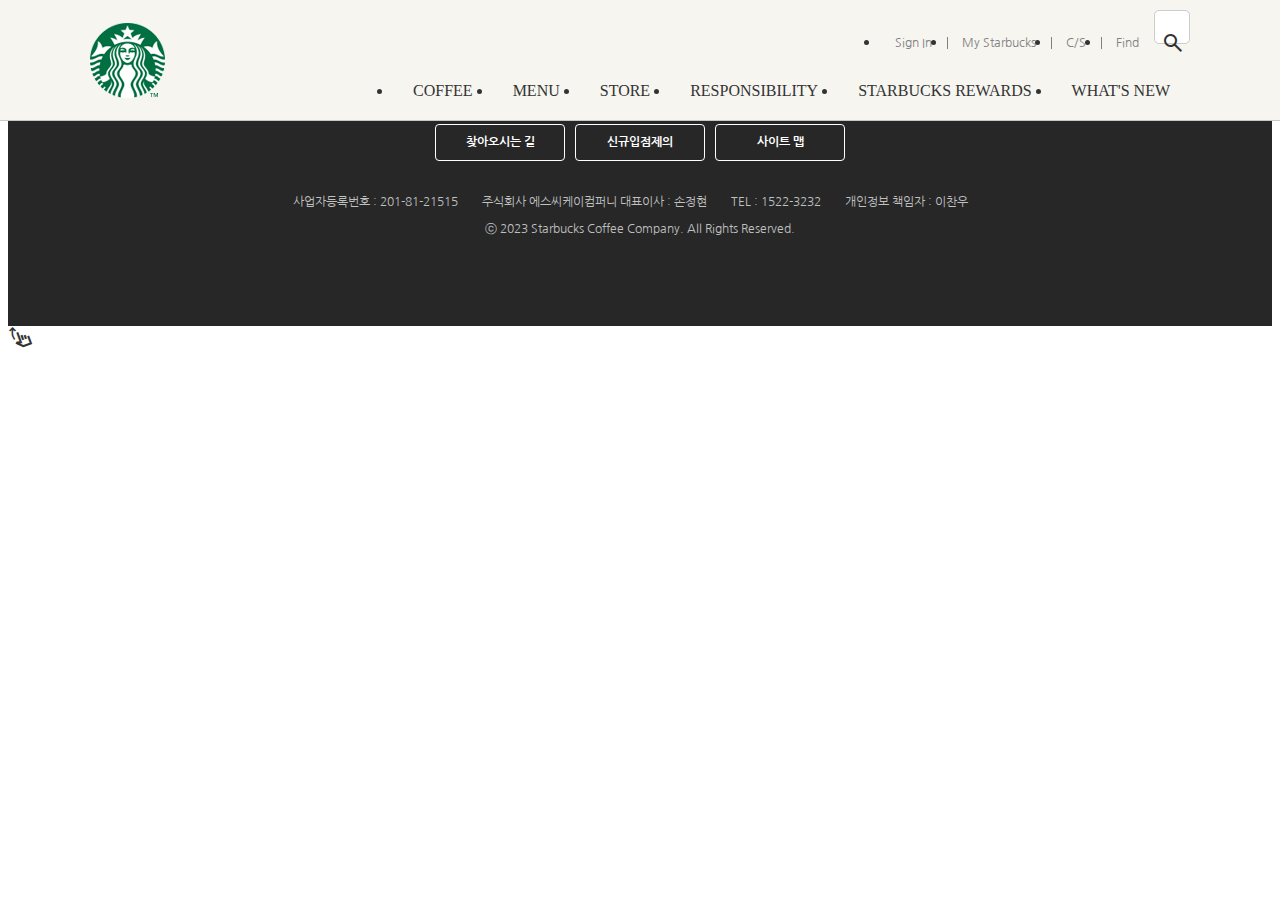
==== signin/index.html @ 73fad845 "230320 공통 모듈 분리" ====
<!DOCTYPE html>
<html lang="ko">
<head>
    <meta charset="UTF-8">
    <meta http-equiv="X-UA-Compatible" content="IE=edge">
    <meta name="viewport" content="width=device-width, initial-scale=1.0">
    <title>starbucks</title>
    
    <!-- 팝입콘 불러오기 -->
    <link rel="icon" href="../images/favicon.ico">
    <!-- 글씨 스타일 변경문 -->
    <link rel="stylesheet" href="https://cdn.jsdelivr.net/npm/reset-css@5.0.1/reset.min.css">
    <link rel="preconnect" href="https://fonts.googleapis.com">
    <link rel="preconnect" href="https://fonts.gstatic.com" crossorigin>
    <!-- 아이콘 삽입문 -->
    <link rel="stylesheet" href="https://fonts.googleapis.com/css2?family=Material+Symbols+Sharp:opsz,wght,FILL,GRAD@48,400,0,0" />
    <link href="https://fonts.googleapis.com/css2?family=Nanum+Gothic&display=swap" rel="stylesheet">
    <link rel="stylesheet" href="../css/common.css">
    <script src="https://cdnjs.cloudflare.com/ajax/libs/lodash.js/4.17.21/lodash.min.js" integrity="sha512-WFN04846sdKMIP5LKNphMaWzU7YpMyCU245etK3g/2ARYbPK9Ub18eG+ljU96qKRCWh+quCY7yefSmlkQw1ANQ==" crossorigin="anonymous" referrerpolicy="no-referrer"></script>
    <script src="https://cdnjs.cloudflare.com/ajax/libs/gsap/3.11.4/gsap.min.js" integrity="sha512-f8mwTB+Bs8a5c46DEm7HQLcJuHMBaH/UFlcgyetMqqkvTcYg4g5VXsYR71b3qC82lZytjNYvBj2pf0VekA9/FQ==" crossorigin="anonymous" referrerpolicy="no-referrer"></script>
    <script src="https://cdnjs.cloudflare.com/ajax/libs/gsap/3.11.4/ScrollToPlugin.min.js" integrity="sha512-tQFq+nb/TSS648SDzWbSj0A67t4I1PFzR0U6Oi/yEYFyUbAIwg74SOCbr7t2X1Rn+iln7sYwfh8y+z7p0gddOw==" crossorigin="anonymous" referrerpolicy="no-referrer"></script>
    <script src="https://cdnjs.cloudflare.com/ajax/libs/ScrollMagic/2.0.8/ScrollMagic.min.js" integrity="sha512-8E3KZoPoZCD+1dgfqhPbejQBnQfBXe8FuwL4z/c8sTrgeDMFEnoyTlH3obB4/fV+6Sg0a0XF+L/6xS4Xx1fUEg==" crossorigin="anonymous" referrerpolicy="no-referrer"></script>
    <!-- swiper -->
    <link rel="stylesheet" href="https://unpkg.com/swiper@6.8.4/swiper-bundle.min.css">
    <script src="https://unpkg.com/swiper@6.8.4/swiper-bundle.min.js"></script>
    <script defer src="../js/js/common.js"></script>
</head>
<body>
    <!-- header -->
    <header id="top_layout">
        <div class="inner">
            <!-- / <- 하나로 메인 홈페이지로 가게 해줌 
                      스타벅스 로고 만들기 -->
           <a href="/">
            <img class="logo" src="../images/starbucks_logo.png" alt="STARBUCKS LOGO">
           </a>
           <!-- 상단의 sub 메뉴바 -->
           <div class="sub_menu">
             <ul class="util_menu">
                <li>
                  <a href="/signin">Sign In</a>  
                </li>
                <li>
                  <a href="#">My Starbucks</a>
                </li>
                <li>
                  <a href="#">C/S</a>
                </li>
                <li>
                   <a href="#">Find</a>
                </li>
             </ul>
             <!-- 상단의 서치바 -->
             <div class="search_bar">
                <input type="text">
                <span class="material-symbols-sharp">search</span>
             </div>
           </div>
          <!-- 메인 메뉴바 -->
        <ul class="main_menu">
          <!-- 커피 -->
            <li class="item">
              <div class="item_name">COFFEE</div>
              <div class="item_contents">
                <!-- drop menu -->
               <div class="contents_menu">  
                 <ul class="inner">
                    <li>
                      <h4>커피</h4>
                      <ul>
                        <li>스타벅스 원두</li>
                        <li>스타벅스 비아</li>
                        <li>스타벅스앳홈 by 캡슐</li>
                        <li>나와 어울리는 커피</li>
                      </ul>
                    </li>

                    <li>
                      <h4>커피이야기</h4>
                      <ul>
                        <li>농장에서 우리의 손으로</li>
                        <li>최상의 아라비카 원두</li>
                        <li>스타벅스 로스트 스펙트럼</li>
                        <li>스타벅스 디카페인</li>
                      </ul>
                    </li>

                    <li>
                      <h4>스타벅스 리저브</h4>
                      <ul>
                        <li>RESERVE MAGAZINE</li>
                      </ul>
                    </li>

                    <li>
                      <h4>에스프레소 음료</h4>
                      <ul>
                        <li>도피오</li>
                        <li>에스프레소 마키아또</li>
                        <li>아메리카노</li>
                        <li>마키아또</li>
                        <li>카푸치노</li>
                        <li>라떼</li>
                        <li>모카</li>
                      </ul>
                    </li>

                    <li>
                      <h4>최상의 커피를 즐기는 법</h4>
                      <ul>
                        <li>커피 프레스</li>
                        <li>푸어 오버</li>
                        <li>아이스 푸어 오버</li>
                        <li>커피 메이커</li>
                      </ul>  
                    </li>
                 </ul>
               </div>
               <div class="contents_text">
                 <ul class="inner">
                    <h4>나와 어울리는 커피 찾기</h4>
                    <p>스타벅스가 여러분에게 어울리는 커피를 찾아드립니다.</p>
                    <h4>우리동네 스타벅스 위치 찾기</h4>
                    <p>스타벅스가 여러분에게 가까운 동네 매장을 찾아드립니다.</p>
                 </ul>
               </div>
              </div>
            </li>
            <!--메뉴 -->
            <li class="item">
              <div class="item_name">MENU</div>
              <div class="item_contents">
               <div class="contents_menu">
                <ul class="inner">
                  <li>
                  <h4>음료</h4>
                  <ul>
                    <li>콜드브루</li>
                    <li>브루드 커피</li>
                    <li>에스프레소</li>
                    <li>프라푸치노</li>
                    <li>블렌디드</li>
                    <li>스타벅스 리프레셔</li>
                    <li>스타벅스 피지오</li>
                    <li>티</li>
                    <li>기타 제조 음료</li>
                    <li>스타벅스 주스</li>
                   </ul>
                 </li>

                 <li>
                   <h4>푸드</h4>
                   <ul>
                    <li>브레드</li>
                    <li>케이크</li>
                    <li>샌드위치 & 샐러드</li>
                    <li>따뜻한 푸드</li>
                    <li>과일 & 요거트</li>
                    <li>스낵 & 미니 디저트</li>
                    <li>아이스크림</li>
                   </ul>
                 </li>

                 <li>
                   <h4>상품</h4>
                   <ul>
                    <li>머그</li>
                    <li>글라스</li>
                    <li>플라스틱 텀블러</li>
                    <li>스테인리스 텀블러</li>
                    <li>보온병</li>
                    <li>액세서리</li>
                    <li>선물세트</li>
                    <li>커피 용품</li>
                    <li>패키지 티</li>
                    <li>시럽</li>
                   </ul>
                 </li>

                 <li>
                   <h4>카드</h4>
                   <ul>
                    <li>실물카드</li>
                    <li>e-Gift카드</li>
                   </ul>
                 </li>

                 <li>
                   <h4>메뉴 이야기</h4>
                   <ul>
                    <li>스타벅스 티바나</li>
                    <li>콜드 브루</li>
                    <li>나이트로 콜드브루</li>
                   </ul>
                 </li>
                </ul>
               </div>
               <div class="contents_text">
                 <ul class="inner">
                  <h4>나와 어울리는 커피 찾기</h4>
                  <p>스타벅스가 여러분에게 어울리는 커피를 찾아드립니다.</p>
                  <h4>우리동네 스타벅스 위치 찾기</h4>
                  <p>스타벅스가 여러분에게 가까운 동네 매장을 찾아드립니다.</p>
                 </ul>
                </div>
              </div>
            </li>

            <!-- 스토어 -->
            <li class="item">
              <div class="item_name">STORE</div>
              <div class="item_contents">
               <div class="contents_menu">
                <ul class="inner">
                 <li>
                   <h4>매장찾기</h4>
                    <ul>
                      <li>큌 검색</li>
                      <li>지역검색</li>
                    </ul>
                 </li>

                 <li>
                  <h4>드라이브 스루 매장</h4>
                 </li>

                 <li>
                  <h4>스타벅스 리저브 매장</h4>
                 </li>

                 <li>
                  <h4>커뮤니티 스토어 매장</h4>
                 </li>
                </ul>
               </div>
               <div class="contents_text">
                 <ul class="inner">
                   <h4>나와 어울리는 커피 찾기</h4>
                   <p>스타벅스가 여러분에게 어울리는 커피를 찾아드립니다.</p>
                   <h4>우리동네 스타벅스 위치 찾기</h4>
                   <p>스타벅스가 여러분에게 가까운 동네 매장을 찾아드립니다.</p>
                 </ul>
               </div>
              </div>
            </li>

            <!-- 리스폰-->
            <li class="item">
              <div class="item_name">RESPONSIBILITY</div>
              <div class="item_contents">
                <div class="contents_menu">
                  <ul class="inner">
                    <li>
                      <h4>사회공헌 캠페인 소개</h4>
                    </li>

                    <li>
                      <h4>지역 사회 참여 활동</h4>                  
                      <ul>
                        <li>희망배달 캠페인</li>
                        <li>재능기부 카페 소식</li>
                        <li>커뮤니티 스토어</li>
                        <li>청년 지원 프로그램</li>
                        <li>우리 농산물 사랑 캠페인</li>
                        <li>우리 문화 지키기</li>
                      </ul>
                    </li>

                      <li>
                        <h4>환경보호 활동</h4>
                      
                        <ul>
                          <li>친환경 활동</li>
                          <li>일회용 컵 없는 매장</li>
                          <li>커피 원두 재활용</li>
                        </ul>
                      </li>

                      <li>
                        <h4>윤리 구매</h4>
                        <ul>
                          <li>윤리적 원두 구매</li>
                          <li>공정무역 인증</li>
                          <li>커피 농가 지원 활동</li>
                        </ul>
                      </li>

                      <li>
                        <h4>글로벌 사회 공헌</h4>
                        <ul>
                          <li>윤리경영 보고서</li>
                          <li>스타벅스 재단</li>
                          <li>지구촌 봉사의 달 </li>
                        </ul>
                      </li>
                  </ul>
                </div>
                <div class="contents_text">
                  <ul class="inner">
                    <h4>나와 어울리는 커피 찾기</h4>
                   <p>스타벅스가 여러분에게 어울리는 커피를 찾아드립니다.</p>
                   <h4>우리동네 스타벅스 위치 찾기</h4>
                   <p>스타벅스가 여러분에게 가까운 동네 매장을 찾아드립니다.</p>
                  </ul>
                </div>
              </div>
            </li>

            <!-- 스벅 리워드 -->
            <li class="item">
              <div class="item_name">STARBUCKS REWARDS</div>
              <div class="item_contents">
               <div class="contents_menu">
                <ul class="inner">
                  <li>
                    <h4>스타벅스 리워드</h4>
                    <ul>
                      <li>스타벅스 리워드 소개</li>
                      <li>등급 및 혜택</li>
                      <li>스타벅스 별</li>
                      <li>자주 하는 질문</li>
                    </ul>
                  </li>

                  <li>
                    <h4>스타벅스 카드</h4>
                    <ul>
                      <li>스타벅스 카드 소개</li>
                      <li>스타벅스 카드 갤러리</li>
                      <li>등록 및 조회</li>
                      <li>충전 및 이용안내</li>
                      <li>분실신고/환불신청</li>
                      <li>자주 하는 질문</li>
                    </ul>
                  </li>

                  <li>
                    <h4>스타벅스 e-Gift Card</h4>
                    <ul>
                      <li>스타벅스 e-Gift Card 소개</li>
                      <li>이용안내</li>
                      <li>선물하기</li>
                      <li>자주 하는 질문</li>
                    </ul>
                  </li>
                </ul>
               </div>
               <div class="contents_text">
                <ul class="inner">
                  <h4>나와 어울리는 커피 찾기</h4>
                   <p>스타벅스가 여러분에게 어울리는 커피를 찾아드립니다.</p>
                   <h4>우리동네 스타벅스 위치 찾기</h4>
                   <p>스타벅스가 여러분에게 가까운 동네 매장을 찾아드립니다.</p>
                </ul>
               </div>
              </div>
            </li>

            <!-- 왓츠 뉴 -->
            <li class="item">
              <div class="item_name">WHAT'S NEW</div>
              <div class="item_contents">
                <div class="contents_menu">
                  <ul class="inner">
                    <li>
                      <h4>이벤트</h4>
                      <ul>
                        <li>전체</li>
                        <li>스타벅스 카드</li>
                        <li>스타벅스 리워드</li>
                        <li>온라인</li>
                      </ul>
                    </li> 
                    
                    <li>
                      <h4>뉴스</h4>
                      <ul>
                        <li>전체</li>
                        <li>상품 출시</li>
                        <li>스타벅스와 문화</li>
                        <li>스타벅스 사회공헌</li>
                        <li>스타벅스 카드출시</li>
                      </ul>
                    </li>

                    <li>
                      <h4>매장별 이벤트</h4>
                      <ul>
                        <li>일반 매장</li>
                        <li>신규 매장</li>
                      </ul>
                    </li>

                    <li>
                      <h4>공지사항</h4>
                    </li>

                    <li>
                      <h4>월페이퍼</h4>
                    </li>
                  </ul>
                </div>
                <div class="contents_text">
                  <ul class="inner">
                   <h4>나와 어울리는 커피 찾기</h4>
                   <p>스타벅스가 여러분에게 어울리는 커피를 찾아드립니다.</p>
                   <h4>우리동네 스타벅스 위치 찾기</h4>
                   <p>스타벅스가 여러분에게 가까운 동네 매장을 찾아드립니다.</p>
                  </ul>
                </div>
              </div>
            </li> 
              
        </ul>
     </div> 
    </header>















    <footer id="foot_layout">
        <div class="inner">
          <ul class="menu">
            <li>
              <a href="#">개인정보처리방침</a>
            </li>
            <li>
              <a href="#">영상정보처리기기 운영관리 방침</a>
            </li>
            <li>
              <a href="#">홈페이지 이용약관</a>
            </li>
            <li>
              <a href="#">위치정보 이용약관</a>
            </li>
            <li>
              <a href="#">스타벅스 카드 이용권</a>
            </li>
            <li>
              <a href="#">비회원 이용약관</a>
            </li>
            <li>
              <a href="#">MyDTPass 서비스 이용약관</a>
            </li>
            <li>
              <a href="#">윤리경영 핫라인</a>
            </li>
          </ul>
          <div class="btn-group">
            <a href="#" class="btn btn--white">찾아오시는 길</a>
            <a href="#" class="btn btn--white">신규입점제의</a>
            <a href="#" class="btn btn--white">사이트 맵</a>
          </div>
          <div class="info">
            <span>사업자등록번호 : 201-81-21515</span>
            <span>주식회사 에스씨케이컴퍼니 대표이사 : 손정현</span>
            <span>TEL : 1522-3232</span>
            <span>개인정보 책임자 : 이찬우</span>
          </div>
          <p class="copyright">ⓒ 2023 Starbucks Coffee Company. All Rights Reserved.</p>
          <img class="logo" src="./images/starbucks_logo_only_text.png" alt="">
        </div>
      </footer>
      <!-- scroll 버튼  top-->
      <div id="to-top">
        <span class="material-symbols-sharp">swipe_up</span>
      </div>
  </body>
  </html>
---- css/common.css ----
body{
    position: relative;
    color: #333;
    font-size: 16px;
    font-weight: 400;
    /* 글자 간격조절 */
    line-height:1.2;
    font-family: 'Nanum Gothic', sans-serif;

}
/* 상단 sub 메뉴바 */
a{
    text-decoration: none;
}

.inner{
    width: 1100px;
    margin: 0 auto;
    position: relative;

}
.btn{
    width: 130px;
    padding: 10px;
    border:1px solid #333;
    border-radius: 4px;
    color: #333;
    font-size: 16px;
    font-weight: 700;
    text-align: center;
    cursor: pointer;
    box-sizing: border-box;
    display:block;
    transition: 0.4s;
}
.btn:hover{
    background-color:#333;
    color: white;
}
/* 잘 보이게 하려고 -- 두개쓰는 것 */
.btn.btn--reverse{
    background-color: #333;
    color: white;
}
.btn.btn--reverse:hover{
    background-color: transparent;
    color: #333;
}
.btn.btn--brown{
    color:#592B18;
    border-color: #592B18;
}
.btn.btn--brown:hover{
    background-color:#592B18;
    color: #fff;
}
.btn.btn--gold{
    color:#D9AA8A;
    border-color:#D9AA8A;
}
.btn.btn--gold:hover{
    background-color: #D9AA8A;
    color: #fff;
}
.btn.btn--white{
    color:#fff;
    border-color:#fff;
}
.btn.btn--white:hover{
    background-color:#fff;
    color: #333;
}
.btn.btn--pink{
    color: #e54360;
    border-color: #e54360;
}
.btn.btn--pink:hover{
    background-color: #e54360;
    color:#fff;
}
.back-to-postion{
    opacity: 0;
    transition: 1s;
}
.back-to-postion.to-right{
    transform: translateX(-150px);
}
.back-to-postion.to-left{
    transform:translateX(150px);
}
.show .back-to-postion{
    opacity: 1;
    transform: translateX(0);
}
/* 헤더 */
#top_layout{
    background-color: #f6f5f0;
    border-bottom: 1px solid #c8c8c8;
    position: fixed;
    left: 0;
    right: 0;
    top:0;
    z-index: 10;
}
#top_layout > .inner{
    height: 120px;
    /* background-color:paleturquoise; */

}
/* 로고 부분 */
#top_layout .inner .logo{
    height: 75px;
    position: absolute;
    top:0;
    bottom: 0;
    margin: auto;
    /* display: none; */
}
/* 상단 서브 메뉴 */
#top_layout .inner .sub_menu{
    display: flex;
    position: absolute;
    right: 0;
    top:10px;
}
/* layout 상단바 */
#top_layout .inner .sub_menu ul.util_menu{
    display: flex;

}
/* 상단 서브 메뉴에 줄부분 */
#top_layout .inner .sub_menu ul.util_menu li::before{
    content: "";
    width: 1px;
    height: 12px;
    background-color:gray;
    display: block;
    position: absolute;
    top:0;
    bottom: 0;
    margin: auto;
}
#top_layout .inner .sub_menu ul.util_menu li:first-child::before{
    display: none;
}

#top_layout .inner .sub_menu ul.util_menu li {
    position: relative;
    
}
/* 상단 서브메뉴 색하고 설정 */
#top_layout .inner .sub_menu ul.util_menu li a{
    /* background-color: antiquewhite; */
    font-size: 12px;
    padding: 10px 15px;
    color: gray;
    display: block;

}
#top_layout .inner .sub_menu ul.util_menu li a:hover{
    color: #111;
}
/* 서치바 부분 */
#top_layout .inner .sub_menu .search_bar{
    /* background-color: chartreuse; */
    position: relative;

}
#top_layout .inner .sub_menu .search_bar input{
    width: 36px;
    height: 34px;
    padding:5px 10px;
    border: 1px solid #ccc;
    box-sizing: border-box;
    outline: none;
    border-radius: 5px;
    background-color: #fff;
    color: #333;
    transition: width 0.4s;
}
/* 서치바 눌렀을때 */
#top_layout .inner .sub_menu .search_bar input:focus{
    width:190px;
    border-color: #007042;

}
/* 서치바 돋보기모양 */
#top_layout .inner .sub_menu .search_bar .material-symbols-sharp{
    position: absolute;
    top:0;
    bottom:0;
    right: 5px;
    height: 24px;
    margin:auto;
    transition: opacity 0.4s;
}

#top_layout .inner .sub_menu .search_bar.focused .material-symbols-sharp{
    opacity: 0;

} 
#top_layout .inner .main_menu{
    display: flex;
    position: absolute;
    bottom:0;
    right: 0;
    margin: 0 auto;

}
/* 메인메뉴 글씨설정 */
#top_layout .inner .main_menu .item_name{
    padding:20px;
    font-family: 'KCCChassam';
    font-size: 16px;
    font-weight: 200;
}
/* 메인메뉴 눌렸을때 설정 */
#top_layout .inner .main_menu .item:hover .item_name{
    background-color:#333333;
    color: #f6f5f0;
    font-weight: bold;
    border-radius: 5px 5px 0 0;

}
#top_layout .inner .main_menu .item .item_contents{
    width: 100%;
    position: fixed;
    left:0;
    display: none;
    top:120px;

}
#top_layout .inner .main_menu .item:hover .item_contents{
    display: block;
}
/* 상단 배경 넓게 */
#top_layout .inner .main_menu .item .item_contents .contents_menu{
    background-color:#333333;
    height: 300px;

}
#top_layout .inner .main_menu .item .item_contents .contents_text{
    background-color: cornflowerblue;
    height: 100px;
}
#top_layout .inner .main_menu .item .item_contents .contents_menu > ul{
    display: flex;
    padding: 20px 0;

}
#top_layout .inner .main_menu .item .item_contents .contents_menu > ul > li{
    width: 220px;
}
#top_layout .inner .main_menu .item .item_contents .contents_menu > ul > li h4{
    padding: 3px 0 12px 0;
    font-size: 14px;
    font-weight: 600;
    color: #fff;
}
/* 메뉴 글자 크기 조정 여기서 했음 */
#top_layout .inner .main_menu .item .item_contents .contents_menu > ul > li li{
    padding: 5px 0;
    font-size: 12px;
    color:#c1c1c1;
    /* color:rgb(34, 31, 31); */
    cursor: pointer;
}
#top_layout .inner .main_menu .item .item_contents .contents_menu > ul > li li:hover{
    color:#fff;
    text-decoration: underline;
}

#top_layout .inner .main_menu .item .item_contents .contents_text{
    /* background-color:#007042; */
    /* height: 100px; */
    padding: 20px 0;
    background-image: url('../images/main_menu_pattern.jpg');
    /* opacity: 0.5; */
}
#top_layout .inner .main_menu .item .item_contents .contents_text h4{
    font-size: 14px ;
    font: 600;
    color: #c1c1c1;

}
#top_layout .inner .main_menu .item .item_contents .contents_text p{
    font-size: 12px;
    margin: 4px 0 12px 0;
    color:#007042;
}
#top_layout .badges{
    position: absolute;
    right: 15px;
    top:130px ;
}
#top_layout .badge{
    text-align: center;

}
#top_layout .badge img{
    border-radius: 8px;

}




/* footer */
#foot_layout{
    background-color:#272727;
    border-top: 1px solid #333;
 
 }
 #foot_layout .inner{
     padding: 60px 0 60px 0;
 }
 #foot_layout .menu{
     position: relative;
     display: flex;
     justify-content: center;
     margin-bottom:20px;
 }
 #foot_layout .menu li a{
     color: #ccc;
     font-size: 12px;
     font-weight: 700;
     padding:12px;
 }
 #foot_layout .menu li:first-child a{
     color: #669900;
 }
 #foot_layout .menu li::before{
     content: "";
     width: 3px;
     height: 3px;
     background-color: #555;
     display: block;
     border-radius: 50%;
     position: absolute ;
     margin:auto;
     top:0;
     bottom:0;
 
 }
 #foot_layout .menu li:first-child::before{
     display: none;
 }
 #foot_layout .inner .btn-group{
     display:flex;
     justify-content: center;
     margin-bottom:30px ;
 }
 #foot_layout .inner .btn-group .btn{
     font-size: 12px;
     margin-right:10px;
 }
 #foot_layout .inner .btn-group .btn:last-child{
     margin-right: 0;
 }
 #foot_layout .inner .info{
     text-align: center;
    
 }
 #foot_layout .inner .info span{
     color: #c1c1c1;
     font-size: 12px;
     margin-right: 20px;
 }
 #foot_layout .inner .info span:nth-last-child(){
     margin-right: 0;
 }
 #foot_layout .inner .copyright{
     text-align: center;
     font-size: 12px;
     color: #c1c1c1;
     margin-top: 12px;
 }
 #foot_layout .inner .logo{
     display: block;
     margin: 30px auto 0;
 }
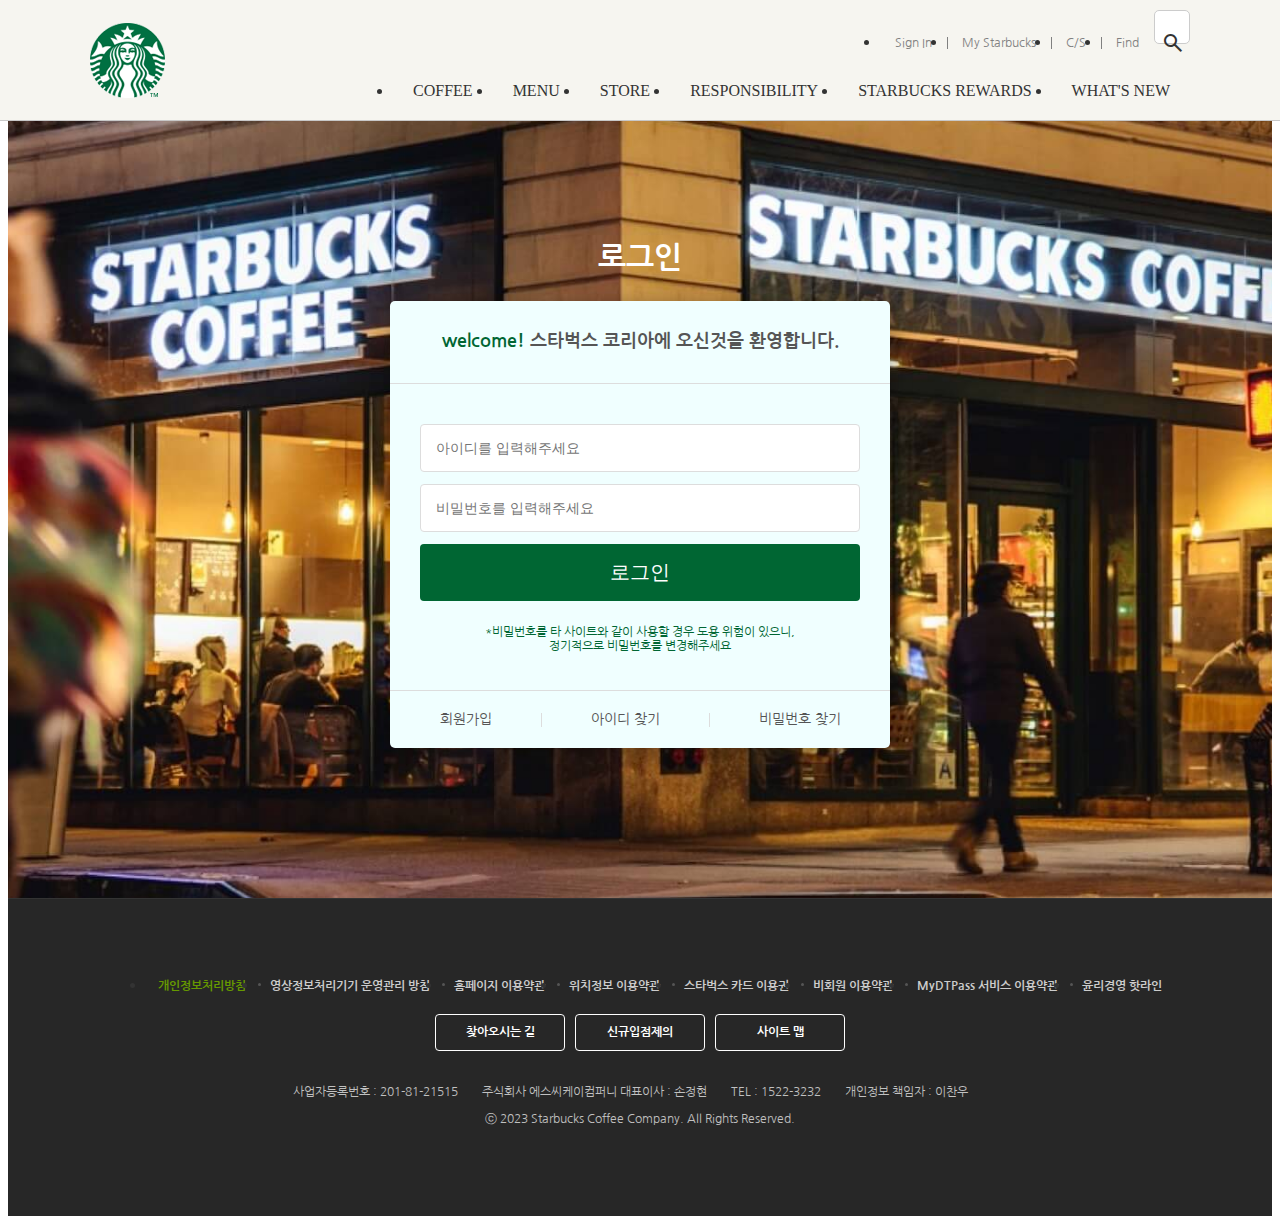
==== commit bf69879d: "230320 로그인페이지 완성" ====
--- a/signin/index.html
+++ b/signin/index.html
@@ -16,6 +16,7 @@
     <link rel="stylesheet" href="https://fonts.googleapis.com/css2?family=Material+Symbols+Sharp:opsz,wght,FILL,GRAD@48,400,0,0" />
     <link href="https://fonts.googleapis.com/css2?family=Nanum+Gothic&display=swap" rel="stylesheet">
     <link rel="stylesheet" href="../css/common.css">
+    <link rel="stylesheet" href="../css/signin.css">
     <script src="https://cdnjs.cloudflare.com/ajax/libs/lodash.js/4.17.21/lodash.min.js" integrity="sha512-WFN04846sdKMIP5LKNphMaWzU7YpMyCU245etK3g/2ARYbPK9Ub18eG+ljU96qKRCWh+quCY7yefSmlkQw1ANQ==" crossorigin="anonymous" referrerpolicy="no-referrer"></script>
     <script src="https://cdnjs.cloudflare.com/ajax/libs/gsap/3.11.4/gsap.min.js" integrity="sha512-f8mwTB+Bs8a5c46DEm7HQLcJuHMBaH/UFlcgyetMqqkvTcYg4g5VXsYR71b3qC82lZytjNYvBj2pf0VekA9/FQ==" crossorigin="anonymous" referrerpolicy="no-referrer"></script>
     <script src="https://cdnjs.cloudflare.com/ajax/libs/gsap/3.11.4/ScrollToPlugin.min.js" integrity="sha512-tQFq+nb/TSS648SDzWbSj0A67t4I1PFzR0U6Oi/yEYFyUbAIwg74SOCbr7t2X1Rn+iln7sYwfh8y+z7p0gddOw==" crossorigin="anonymous" referrerpolicy="no-referrer"></script>
@@ -414,21 +415,34 @@
         </ul>
      </div> 
     </header>
-
-
-
-
-
-
-
-
-
-
-
-
-
-
-
+    <section id="body_layout" class="signin">
+        <h1>로그인</h1>
+        <div class="signin_card">
+            <h2>
+                <span>welcome!</span> 스타벅스 코리아에 오신것을 환영합니다.
+            </h2>
+            <form>
+                <input type="text" name="" id="" placeholder="아이디를 입력해주세요">
+                <input type="password" name="" id="" placeholder="비밀번호를 입력해주세요">
+                <input type="submit" name="" id="" value="로그인">  
+                <p>
+                    *비밀번호를 타 사이트와 같이 사용할 경우 도용 위험이 있으니, <br>정기적으로 비밀번호를 변경해주세요
+                </p>
+            </form>        
+           
+            <div class="actions">
+                <a href="javascript:void(0)">회원가입</a>
+                <a href="javascript:void(0)">아이디 찾기</a>
+                <a href="javascript:void(0)">비밀번호 찾기</a>
+            </div>
+        </div>
+    </section>
+
+
+
+
+
+    <!-- footer -->
     <footer id="foot_layout">
         <div class="inner">
           <ul class="menu">
@@ -473,8 +487,8 @@
         </div>
       </footer>
       <!-- scroll 버튼  top-->
-      <div id="to-top">
+      <!-- <div id="to-top">
         <span class="material-symbols-sharp">swipe_up</span>
-      </div>
+      </div> -->
   </body>
   </html>--- a/css/common.css
+++ b/css/common.css
@@ -1,4 +1,9 @@
-
+@font-face {
+    font-family: 'KCCChassam';
+    src: url('https://cdn.jsdelivr.net/gh/projectnoonnu/noonfonts_2302@1.0/KCCChassam.woff2') format('woff2');
+    font-weight: normal;
+    font-style: normal;
+}
 body{
     position: relative;
     color: #333;
--- a/css/signin.css
+++ b/css/signin.css
@@ -0,0 +1,94 @@
+.signin{
+    margin-top: 120px;
+    padding: 100px 0 150px;
+    background-image: url(../images/signin_bg.jpg);
+    background-repeat: no-repeat;
+    background-position: center;
+    /* 스크롤 할때 이미지 전체적으로 나오게 */
+    background-attachment: fixed;
+    background-size: cover;
+}
+
+.signin h1{
+    color: white;
+    font-size: 30px;
+    font-weight: 700;
+    text-align: center;
+    margin-bottom: 25px;
+
+}
+.signin .signin_card{
+    width: 500px;
+    background-color:azure;
+    margin: auto;
+    border-radius: 5px;
+    color: #555;
+    box-shadow: 2px 2px 20px rgba(0, 0, 0, 0.3);
+}
+.signin .signin_card form{
+    padding: 25px 30px;
+}
+    
+.signin .signin_card h2{
+    text-align: center;
+    font-size: 18px;
+    padding: 30px 0;
+    border-bottom: 1px solid #ddd;
+}
+.signin .signin_card h2 span{
+    color: #006633;
+}
+.signin .signin_card input{
+    width: 100%;
+    margin-bottom: 12px;
+    padding: 15px;
+    border: 1px solid #ddd;
+    border-radius: 4px;
+    outline: none;
+    box-sizing: border-box;
+    font-size: 14px;
+}
+.signin .signin_card input[type="submit"]{
+    background-color: #006633;
+    color: #fff;
+    font-size: 20px;
+    border: none;
+    cursor: pointer;
+}
+.signin .signin_card p{
+    font-size: 12px;
+    color:#006633;
+    text-align: center;
+}
+
+.signin .signin_card .actions{
+    display: flex;
+    border-top: 1px solid #ddd;
+    /* position: relative; */
+}
+.signin .signin_card .actions a{
+    flex-grow: 1;
+    text-align: center;
+    padding: 20px 0;
+    color: #555;
+    font-size: 14px;
+    position: relative;
+
+}
+.signin .signin_card .actions a::before{
+    content: "";
+    width: 1px;
+    height: 14px;
+    display: block;
+    background-color: #ddd;
+    position: absolute;
+    top:0;
+    bottom: 0;
+    margin: auto;
+}
+.signin .signin_card .actions a:first-child::before{
+    display: none;
+}
+.signin .signin_card .actions a:hover{
+    text-decoration: underline;
+}